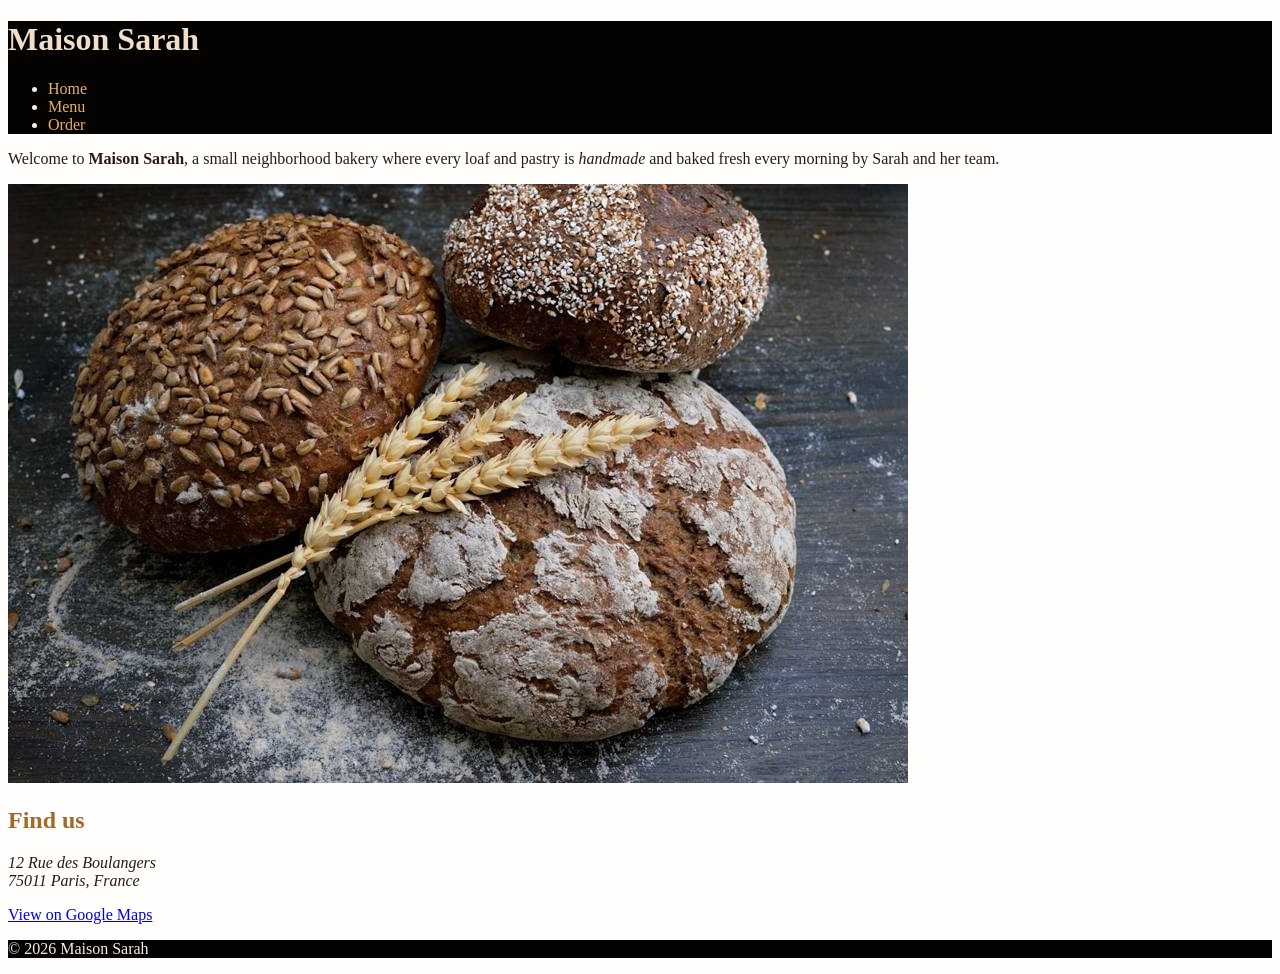
==== index.html @ dde492c6 "Add base stylesheet with dark header/footer and accent colors Palette verified for WCAG AA (4.5:1) c" ====
<!DOCTYPE html>
<html lang="en">
  <head>
    <meta charset="UTF-8">
    <meta name="viewport" content="width=device-width, initial-scale=1.0">
    <title>Maison Sarah</title>
    <link rel="stylesheet" href="styles.css">
  </head>
  <body>
    <header>
      <h1 class="brand">Maison Sarah</h1>
      <nav>
        <ul>
          <li><a href="index.html">Home</a></li>
          <li><a href="menu.html">Menu</a></li>
          <li><a href="order.html">Order</a></li>
        </ul>
      </nav>
    </header>

    <main>
      <p>Welcome to <strong>Maison Sarah</strong>, a small neighborhood bakery where every loaf and pastry is <em>handmade</em> and baked fresh every morning by Sarah and her team.</p>

      <img src="images/bakery-bread.jpg" alt="A row of freshly baked golden loaves of bread cooling on a wooden rack.">

      <section>
        <h2>Find us</h2>
        <address>
          12 Rue des Boulangers<br>
          75011 Paris, France
        </address>
        <p><a href="https://maps.google.com/?q=12+Rue+des+Boulangers+75011+Paris" target="_blank" rel="noopener noreferrer">View on Google Maps</a></p>
      </section>
    </main>

    <footer>
      <p>&copy; 2026 Maison Sarah</p>
    </footer>
  </body>
</html>
---- styles.css ----
body {
  background-color: #FFFEFC;
  color: #2A1A12;
}

header,
footer {
  background-color: #050302;
  color: #F5EDE2;
}

h1,
h2 {
  color: #9F6B2A;
}

nav a {
  text-decoration: none;
  color: #E6B25C;
}

.brand {
  color: #F0DEC8;
}

.tagline {
  color: #5A3C2A;
}

.price {
  color: #8C2D1E;
}
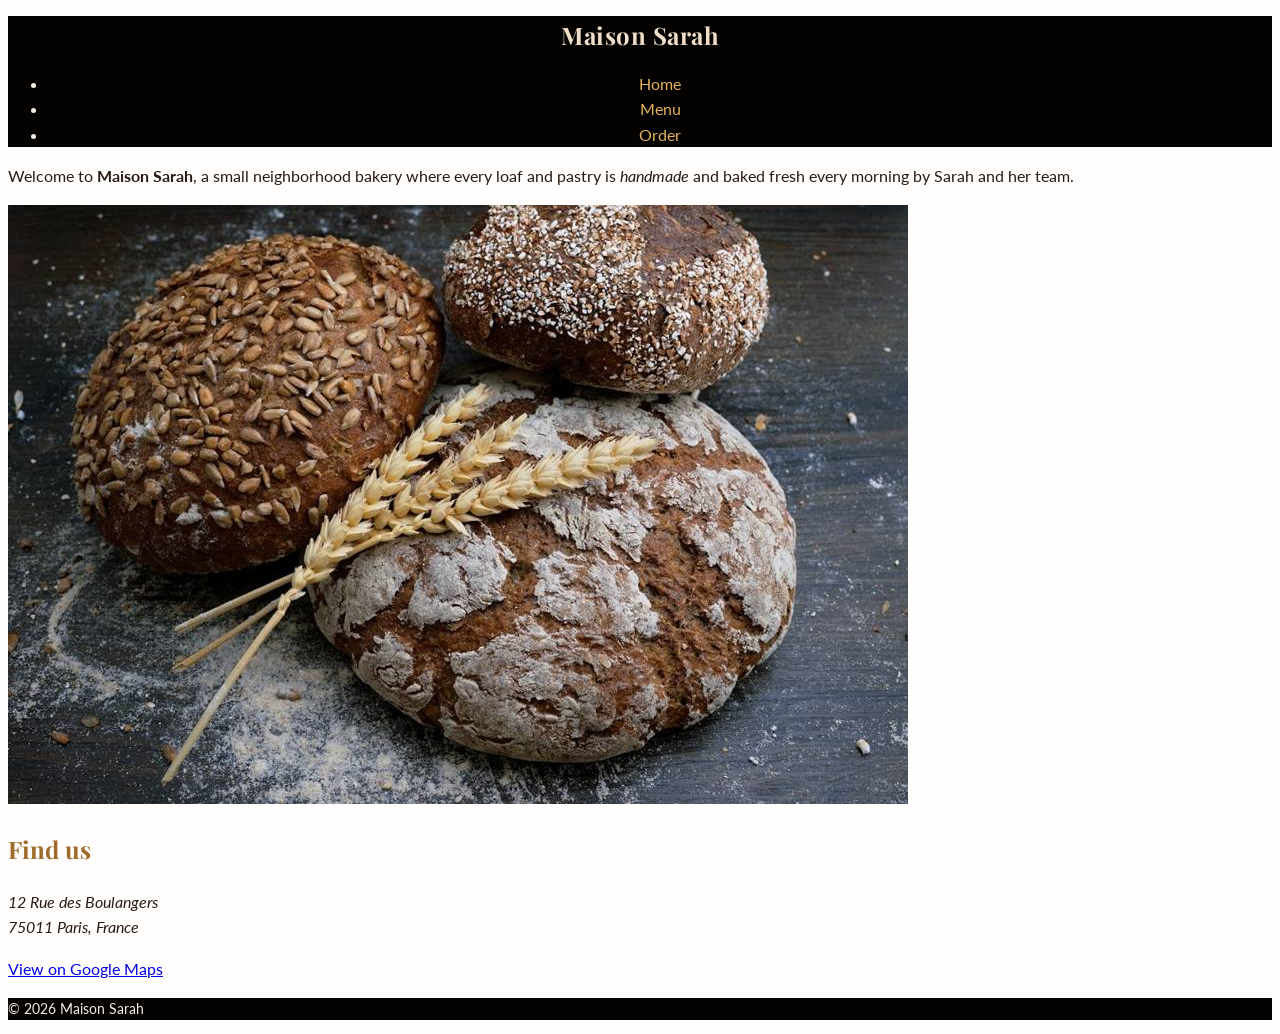
==== commit 019a9983: "Add typography system with Lato and Playfair Display Loads Google Fonts across all pages, sets rem s" ====
--- a/index.html
+++ b/index.html
@@ -4,6 +4,9 @@
     <meta charset="UTF-8">
     <meta name="viewport" content="width=device-width, initial-scale=1.0">
     <title>Maison Sarah</title>
+    <link rel="preconnect" href="https://fonts.googleapis.com">
+    <link rel="preconnect" href="https://fonts.gstatic.com" crossorigin>
+    <link href="https://fonts.googleapis.com/css2?family=Lato:wght@400;700&family=Playfair+Display:wght@600;700&display=swap" rel="stylesheet">
     <link rel="stylesheet" href="styles.css">
   </head>
   <body>
--- a/styles.css
+++ b/styles.css
@@ -1,17 +1,39 @@
+html {
+  font-size: 62.5%;
+}
+
 body {
+  font-family: "Lato", sans-serif;
+  font-size: 1.6rem;
+  line-height: 1.6;
   background-color: #FFFEFC;
   color: #2A1A12;
+}
+
+h1,
+h2 {
+  font-family: "Playfair Display", serif;
+  color: #9F6B2A;
+}
+
+h1 {
+  font-size: 3.6rem;
+  letter-spacing: 0.5px;
+}
+
+h2 {
+  font-size: 2.4rem;
 }
 
 header,
 footer {
   background-color: #050302;
   color: #F5EDE2;
+  text-align: center;
 }
 
-h1,
-h2 {
-  color: #9F6B2A;
+p {
+  text-align: left;
 }
 
 nav a {
@@ -20,13 +42,21 @@
 }
 
 .brand {
+  font-family: "Playfair Display", serif;
+  font-size: 2.4rem;
+  font-weight: 700;
   color: #F0DEC8;
 }
 
 .tagline {
+  font-style: italic;
   color: #5A3C2A;
 }
 
 .price {
   color: #8C2D1E;
 }
+
+footer p {
+  font-size: 1.4rem;
+}
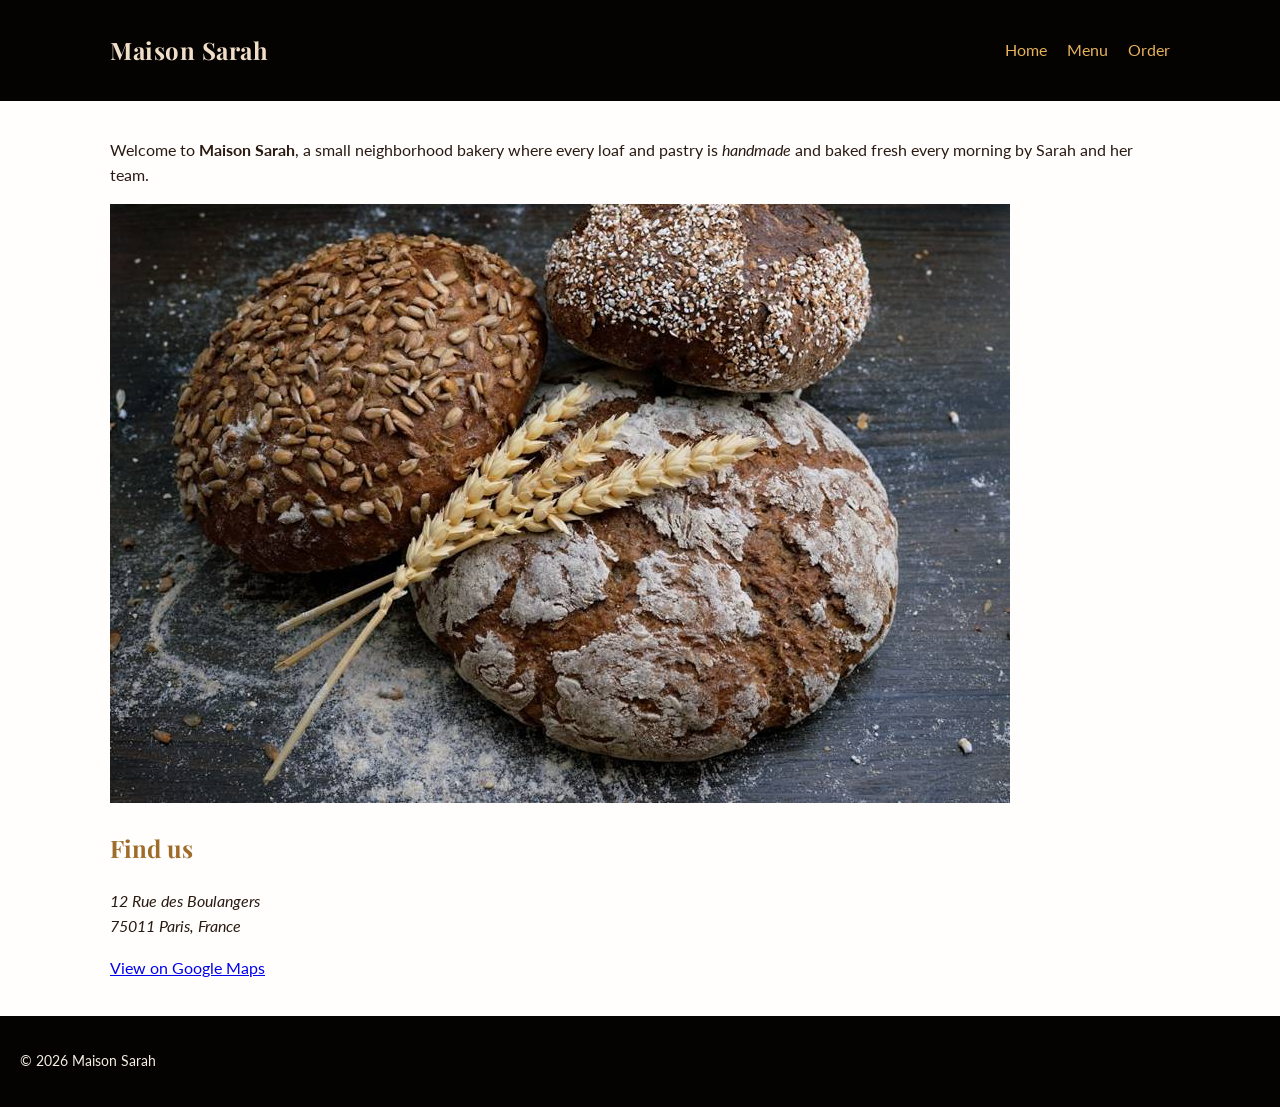
==== commit c655cef3: "Add layout system: container, flex nav, and weekend specials Universal box-sizing reset, centered .c" ====
--- a/index.html
+++ b/index.html
@@ -1,39 +1,58 @@
-<!DOCTYPE html>
+<!doctype html>
 <html lang="en">
   <head>
-    <meta charset="UTF-8">
-    <meta name="viewport" content="width=device-width, initial-scale=1.0">
+    <meta charset="UTF-8" />
+    <meta name="viewport" content="width=device-width, initial-scale=1.0" />
     <title>Maison Sarah</title>
-    <link rel="preconnect" href="https://fonts.googleapis.com">
-    <link rel="preconnect" href="https://fonts.gstatic.com" crossorigin>
-    <link href="https://fonts.googleapis.com/css2?family=Lato:wght@400;700&family=Playfair+Display:wght@600;700&display=swap" rel="stylesheet">
-    <link rel="stylesheet" href="styles.css">
+    <link rel="preconnect" href="https://fonts.googleapis.com" />
+    <link rel="preconnect" href="https://fonts.gstatic.com" crossorigin />
+    <link
+      href="https://fonts.googleapis.com/css2?family=Lato:wght@400;700&family=Playfair+Display:wght@600;700&display=swap"
+      rel="stylesheet"
+    />
+    <link rel="stylesheet" href="styles.css" />
   </head>
   <body>
     <header>
-      <h1 class="brand">Maison Sarah</h1>
-      <nav>
-        <ul>
-          <li><a href="index.html">Home</a></li>
-          <li><a href="menu.html">Menu</a></li>
-          <li><a href="order.html">Order</a></li>
-        </ul>
-      </nav>
+      <div class="container header-bar">
+        <h1 class="brand">Maison Sarah</h1>
+        <nav>
+          <a href="index.html">Home</a>
+          <a href="menu.html">Menu</a>
+          <a href="order.html">Order</a>
+        </nav>
+      </div>
     </header>
 
     <main>
-      <p>Welcome to <strong>Maison Sarah</strong>, a small neighborhood bakery where every loaf and pastry is <em>handmade</em> and baked fresh every morning by Sarah and her team.</p>
+      <div class="container">
+        <p>
+          Welcome to <strong>Maison Sarah</strong>, a small neighborhood bakery
+          where every loaf and pastry is <em>handmade</em> and baked fresh every
+          morning by Sarah and her team.
+        </p>
 
-      <img src="images/bakery-bread.jpg" alt="A row of freshly baked golden loaves of bread cooling on a wooden rack.">
+        <img
+          src="images/bakery-bread.jpg"
+          alt="A row of freshly baked golden loaves of bread cooling on a wooden rack."
+        />
 
-      <section>
-        <h2>Find us</h2>
-        <address>
-          12 Rue des Boulangers<br>
-          75011 Paris, France
-        </address>
-        <p><a href="https://maps.google.com/?q=12+Rue+des+Boulangers+75011+Paris" target="_blank" rel="noopener noreferrer">View on Google Maps</a></p>
-      </section>
+        <section>
+          <h2>Find us</h2>
+          <address>
+            12 Rue des Boulangers<br />
+            75011 Paris, France
+          </address>
+          <p>
+            <a
+              href="https://maps.google.com/?q=12+Rue+des+Boulangers+75011+Paris"
+              target="_blank"
+              rel="noopener noreferrer"
+              >View on Google Maps</a
+            >
+          </p>
+        </section>
+      </div>
     </main>
 
     <footer>
--- a/styles.css
+++ b/styles.css
@@ -1,19 +1,24 @@
+* {
+  box-sizing: border-box;
+}
+
 html {
   font-size: 62.5%;
 }
 
 body {
+  margin: 0;
   font-family: "Lato", sans-serif;
   font-size: 1.6rem;
   line-height: 1.6;
-  background-color: #FFFEFC;
-  color: #2A1A12;
+  background-color: #fffefc;
+  color: #2a1a12;
 }
 
 h1,
 h2 {
   font-family: "Playfair Display", serif;
-  color: #9F6B2A;
+  color: #9f6b2a;
 }
 
 h1 {
@@ -28,8 +33,38 @@
 header,
 footer {
   background-color: #050302;
-  color: #F5EDE2;
+  color: #f5ede2;
   text-align: center;
+}
+
+footer {
+  padding: 2rem;
+}
+
+.container {
+  max-width: 1100px;
+  margin: 0 auto;
+  padding: 0 2rem;
+}
+
+.header-bar {
+  display: flex;
+  justify-content: space-between;
+  align-items: center;
+  padding: 1.5rem 2rem;
+}
+
+nav {
+  display: flex;
+  gap: 2rem;
+}
+
+main {
+  padding: 2rem;
+}
+
+main img {
+  max-width: 100%;
 }
 
 p {
@@ -38,23 +73,42 @@
 
 nav a {
   text-decoration: none;
-  color: #E6B25C;
+  color: #e6b25c;
 }
 
 .brand {
   font-family: "Playfair Display", serif;
   font-size: 2.4rem;
   font-weight: 700;
-  color: #F0DEC8;
+  color: #f0dec8;
 }
 
 .tagline {
   font-style: italic;
-  color: #5A3C2A;
+  color: #5a3c2a;
 }
 
 .price {
-  color: #8C2D1E;
+  color: #8c2d1e;
+}
+
+.card-row {
+  display: flex;
+  flex-wrap: wrap;
+  gap: 2rem;
+}
+
+.card {
+  flex: 1 1 240px;
+  border: 1px solid #e6d9c8;
+  border-radius: 8px;
+  padding: 1.5rem;
+  text-align: center;
+}
+
+.card img {
+  max-width: 100%;
+  border-radius: 4px;
 }
 
 footer p {
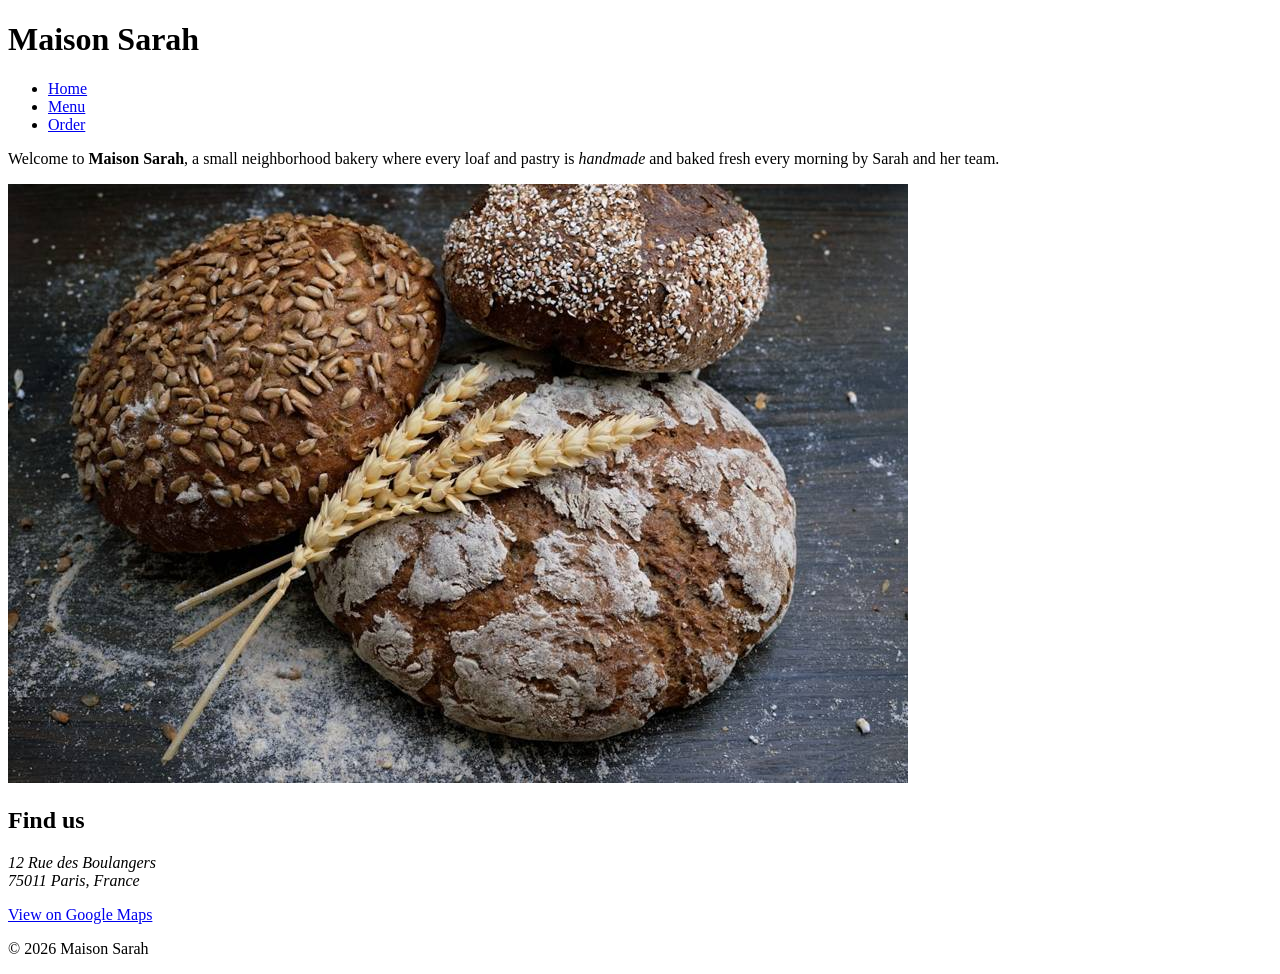
==== commit 347f7a3d: "Merge pull request #8 from amirwebd3v/exercise-03-page-structure Build the three pages of Maison Sar" ====
--- a/index.html
+++ b/index.html
@@ -1,58 +1,35 @@
-<!doctype html>
+<!DOCTYPE html>
 <html lang="en">
   <head>
-    <meta charset="UTF-8" />
-    <meta name="viewport" content="width=device-width, initial-scale=1.0" />
+    <meta charset="UTF-8">
+    <meta name="viewport" content="width=device-width, initial-scale=1.0">
     <title>Maison Sarah</title>
-    <link rel="preconnect" href="https://fonts.googleapis.com" />
-    <link rel="preconnect" href="https://fonts.gstatic.com" crossorigin />
-    <link
-      href="https://fonts.googleapis.com/css2?family=Lato:wght@400;700&family=Playfair+Display:wght@600;700&display=swap"
-      rel="stylesheet"
-    />
-    <link rel="stylesheet" href="styles.css" />
   </head>
   <body>
     <header>
-      <div class="container header-bar">
-        <h1 class="brand">Maison Sarah</h1>
-        <nav>
-          <a href="index.html">Home</a>
-          <a href="menu.html">Menu</a>
-          <a href="order.html">Order</a>
-        </nav>
-      </div>
+      <h1>Maison Sarah</h1>
+      <nav>
+        <ul>
+          <li><a href="index.html">Home</a></li>
+          <li><a href="menu.html">Menu</a></li>
+          <li><a href="order.html">Order</a></li>
+        </ul>
+      </nav>
     </header>
 
     <main>
-      <div class="container">
-        <p>
-          Welcome to <strong>Maison Sarah</strong>, a small neighborhood bakery
-          where every loaf and pastry is <em>handmade</em> and baked fresh every
-          morning by Sarah and her team.
-        </p>
+      <p>Welcome to <strong>Maison Sarah</strong>, a small neighborhood bakery where every loaf and pastry is <em>handmade</em> and baked fresh every morning by Sarah and her team.</p>
 
-        <img
-          src="images/bakery-bread.jpg"
-          alt="A row of freshly baked golden loaves of bread cooling on a wooden rack."
-        />
+      <img src="images/bakery-bread.jpg" alt="A row of freshly baked golden loaves of bread cooling on a wooden rack.">
 
-        <section>
-          <h2>Find us</h2>
-          <address>
-            12 Rue des Boulangers<br />
-            75011 Paris, France
-          </address>
-          <p>
-            <a
-              href="https://maps.google.com/?q=12+Rue+des+Boulangers+75011+Paris"
-              target="_blank"
-              rel="noopener noreferrer"
-              >View on Google Maps</a
-            >
-          </p>
-        </section>
-      </div>
+      <section>
+        <h2>Find us</h2>
+        <address>
+          12 Rue des Boulangers<br>
+          75011 Paris, France
+        </address>
+        <p><a href="https://maps.google.com/?q=12+Rue+des+Boulangers+75011+Paris" target="_blank" rel="noopener noreferrer">View on Google Maps</a></p>
+      </section>
     </main>
 
     <footer>
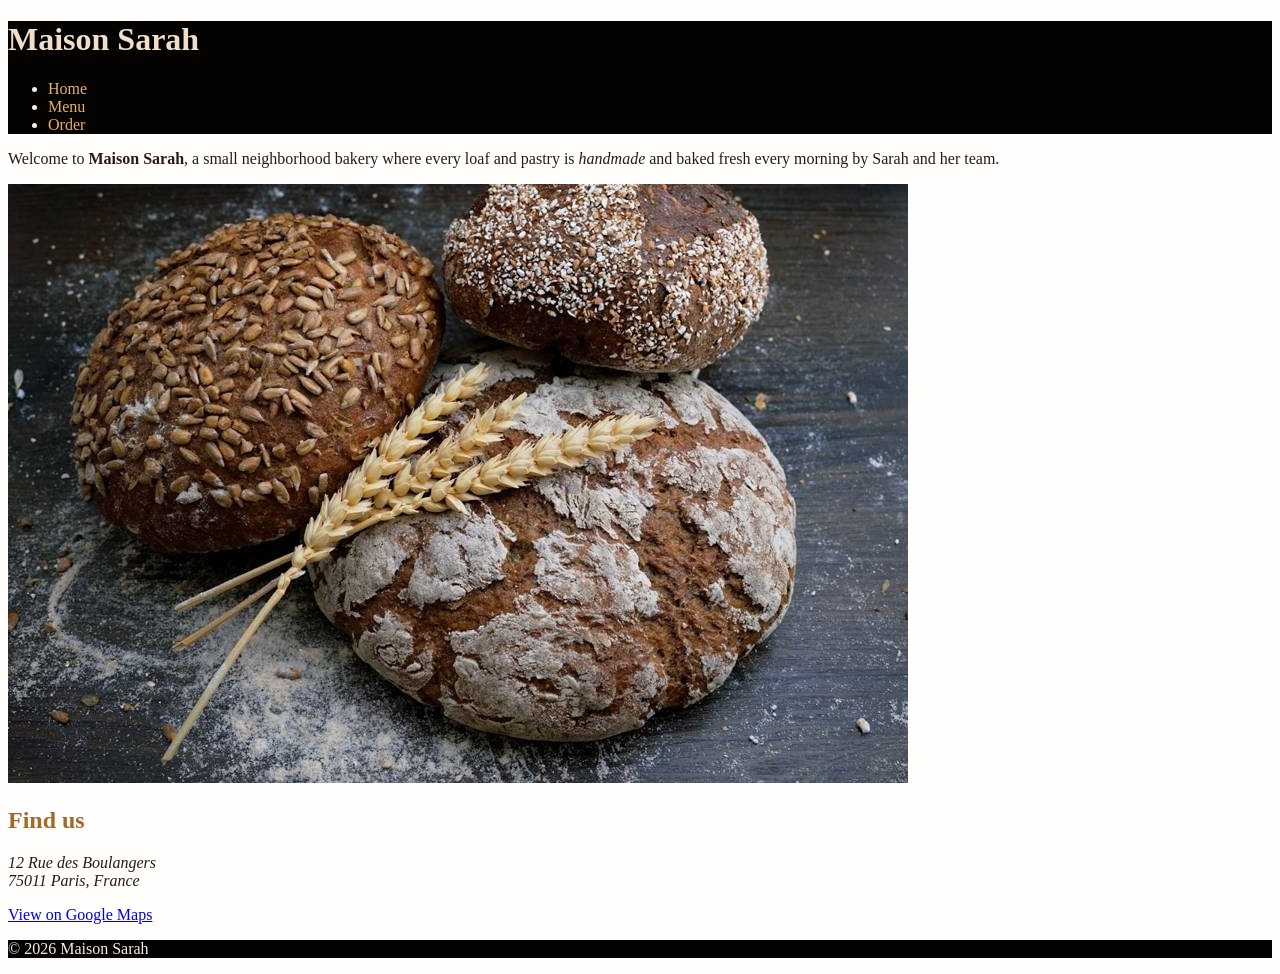
==== commit bc3a2d85: "Merge pull request #9 from amirwebd3v/exercise-04-base-styles Add base color stage: styles.css acros" ====
--- a/index.html
+++ b/index.html
@@ -4,10 +4,11 @@
     <meta charset="UTF-8">
     <meta name="viewport" content="width=device-width, initial-scale=1.0">
     <title>Maison Sarah</title>
+    <link rel="stylesheet" href="styles.css">
   </head>
   <body>
     <header>
-      <h1>Maison Sarah</h1>
+      <h1 class="brand">Maison Sarah</h1>
       <nav>
         <ul>
           <li><a href="index.html">Home</a></li>
--- a/styles.css
+++ b/styles.css
@@ -0,0 +1,32 @@
+body {
+  background-color: #FFFEFC;
+  color: #2A1A12;
+}
+
+header,
+footer {
+  background-color: #050302;
+  color: #F5EDE2;
+}
+
+h1,
+h2 {
+  color: #9F6B2A;
+}
+
+nav a {
+  text-decoration: none;
+  color: #E6B25C;
+}
+
+.brand {
+  color: #F0DEC8;
+}
+
+.tagline {
+  color: #5A3C2A;
+}
+
+.price {
+  color: #8C2D1E;
+}
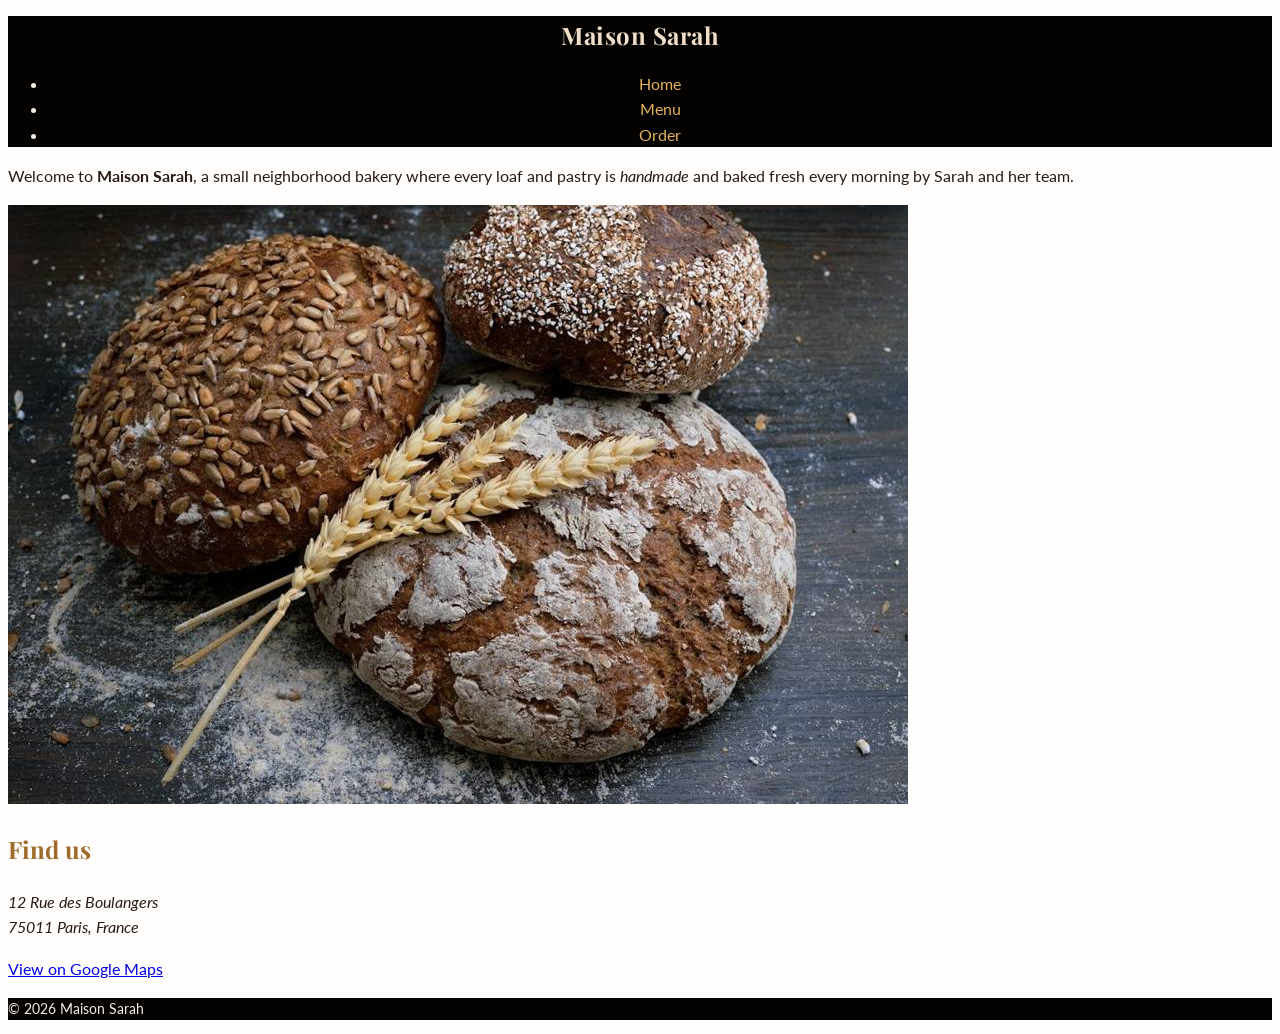
==== commit 9484bf04: "Merge pull request #10 from amirwebd3v/exercise-05-typography Add typography system with Lato and Pl" ====
--- a/index.html
+++ b/index.html
@@ -4,6 +4,9 @@
     <meta charset="UTF-8">
     <meta name="viewport" content="width=device-width, initial-scale=1.0">
     <title>Maison Sarah</title>
+    <link rel="preconnect" href="https://fonts.googleapis.com">
+    <link rel="preconnect" href="https://fonts.gstatic.com" crossorigin>
+    <link href="https://fonts.googleapis.com/css2?family=Lato:wght@400;700&family=Playfair+Display:wght@600;700&display=swap" rel="stylesheet">
     <link rel="stylesheet" href="styles.css">
   </head>
   <body>
--- a/styles.css
+++ b/styles.css
@@ -1,17 +1,39 @@
+html {
+  font-size: 62.5%;
+}
+
 body {
+  font-family: "Lato", sans-serif;
+  font-size: 1.6rem;
+  line-height: 1.6;
   background-color: #FFFEFC;
   color: #2A1A12;
+}
+
+h1,
+h2 {
+  font-family: "Playfair Display", serif;
+  color: #9F6B2A;
+}
+
+h1 {
+  font-size: 3.6rem;
+  letter-spacing: 0.5px;
+}
+
+h2 {
+  font-size: 2.4rem;
 }
 
 header,
 footer {
   background-color: #050302;
   color: #F5EDE2;
+  text-align: center;
 }
 
-h1,
-h2 {
-  color: #9F6B2A;
+p {
+  text-align: left;
 }
 
 nav a {
@@ -20,13 +42,21 @@
 }
 
 .brand {
+  font-family: "Playfair Display", serif;
+  font-size: 2.4rem;
+  font-weight: 700;
   color: #F0DEC8;
 }
 
 .tagline {
+  font-style: italic;
   color: #5A3C2A;
 }
 
 .price {
   color: #8C2D1E;
 }
+
+footer p {
+  font-size: 1.4rem;
+}
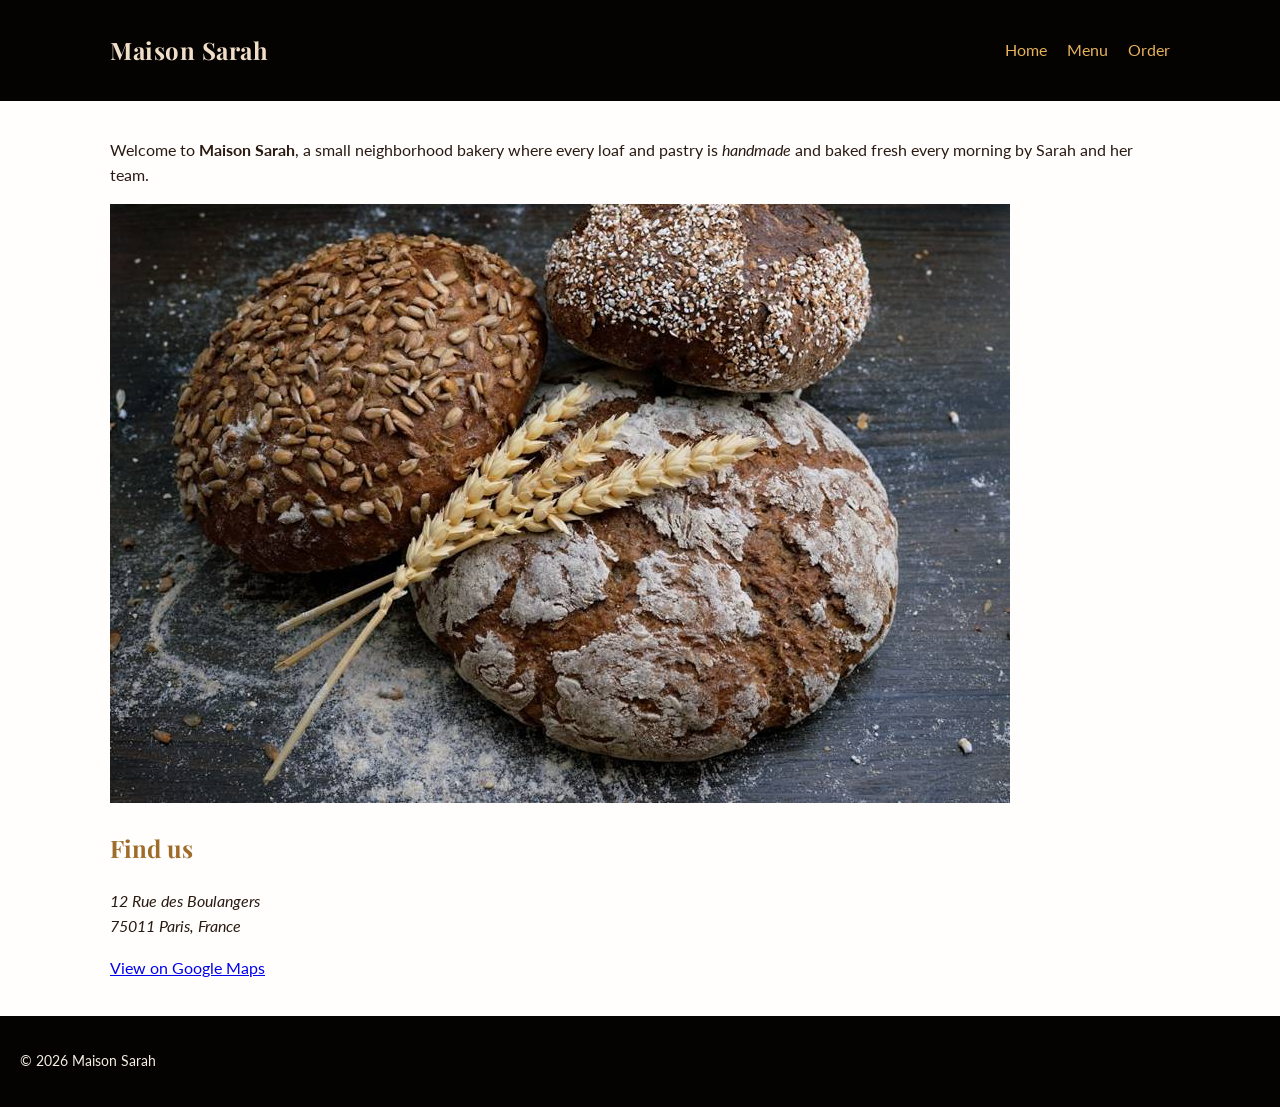
==== commit 16b6bfaa: "Merge pull request #11 from amirwebd3v/exercise-06-layout Add layout system: container, flex nav, an" ====
--- a/index.html
+++ b/index.html
@@ -1,39 +1,58 @@
-<!DOCTYPE html>
+<!doctype html>
 <html lang="en">
   <head>
-    <meta charset="UTF-8">
-    <meta name="viewport" content="width=device-width, initial-scale=1.0">
+    <meta charset="UTF-8" />
+    <meta name="viewport" content="width=device-width, initial-scale=1.0" />
     <title>Maison Sarah</title>
-    <link rel="preconnect" href="https://fonts.googleapis.com">
-    <link rel="preconnect" href="https://fonts.gstatic.com" crossorigin>
-    <link href="https://fonts.googleapis.com/css2?family=Lato:wght@400;700&family=Playfair+Display:wght@600;700&display=swap" rel="stylesheet">
-    <link rel="stylesheet" href="styles.css">
+    <link rel="preconnect" href="https://fonts.googleapis.com" />
+    <link rel="preconnect" href="https://fonts.gstatic.com" crossorigin />
+    <link
+      href="https://fonts.googleapis.com/css2?family=Lato:wght@400;700&family=Playfair+Display:wght@600;700&display=swap"
+      rel="stylesheet"
+    />
+    <link rel="stylesheet" href="styles.css" />
   </head>
   <body>
     <header>
-      <h1 class="brand">Maison Sarah</h1>
-      <nav>
-        <ul>
-          <li><a href="index.html">Home</a></li>
-          <li><a href="menu.html">Menu</a></li>
-          <li><a href="order.html">Order</a></li>
-        </ul>
-      </nav>
+      <div class="container header-bar">
+        <h1 class="brand">Maison Sarah</h1>
+        <nav>
+          <a href="index.html">Home</a>
+          <a href="menu.html">Menu</a>
+          <a href="order.html">Order</a>
+        </nav>
+      </div>
     </header>
 
     <main>
-      <p>Welcome to <strong>Maison Sarah</strong>, a small neighborhood bakery where every loaf and pastry is <em>handmade</em> and baked fresh every morning by Sarah and her team.</p>
+      <div class="container">
+        <p>
+          Welcome to <strong>Maison Sarah</strong>, a small neighborhood bakery
+          where every loaf and pastry is <em>handmade</em> and baked fresh every
+          morning by Sarah and her team.
+        </p>
 
-      <img src="images/bakery-bread.jpg" alt="A row of freshly baked golden loaves of bread cooling on a wooden rack.">
+        <img
+          src="images/bakery-bread.jpg"
+          alt="A row of freshly baked golden loaves of bread cooling on a wooden rack."
+        />
 
-      <section>
-        <h2>Find us</h2>
-        <address>
-          12 Rue des Boulangers<br>
-          75011 Paris, France
-        </address>
-        <p><a href="https://maps.google.com/?q=12+Rue+des+Boulangers+75011+Paris" target="_blank" rel="noopener noreferrer">View on Google Maps</a></p>
-      </section>
+        <section>
+          <h2>Find us</h2>
+          <address>
+            12 Rue des Boulangers<br />
+            75011 Paris, France
+          </address>
+          <p>
+            <a
+              href="https://maps.google.com/?q=12+Rue+des+Boulangers+75011+Paris"
+              target="_blank"
+              rel="noopener noreferrer"
+              >View on Google Maps</a
+            >
+          </p>
+        </section>
+      </div>
     </main>
 
     <footer>
--- a/styles.css
+++ b/styles.css
@@ -1,19 +1,24 @@
+* {
+  box-sizing: border-box;
+}
+
 html {
   font-size: 62.5%;
 }
 
 body {
+  margin: 0;
   font-family: "Lato", sans-serif;
   font-size: 1.6rem;
   line-height: 1.6;
-  background-color: #FFFEFC;
-  color: #2A1A12;
+  background-color: #fffefc;
+  color: #2a1a12;
 }
 
 h1,
 h2 {
   font-family: "Playfair Display", serif;
-  color: #9F6B2A;
+  color: #9f6b2a;
 }
 
 h1 {
@@ -28,8 +33,38 @@
 header,
 footer {
   background-color: #050302;
-  color: #F5EDE2;
+  color: #f5ede2;
   text-align: center;
+}
+
+footer {
+  padding: 2rem;
+}
+
+.container {
+  max-width: 1100px;
+  margin: 0 auto;
+  padding: 0 2rem;
+}
+
+.header-bar {
+  display: flex;
+  justify-content: space-between;
+  align-items: center;
+  padding: 1.5rem 2rem;
+}
+
+nav {
+  display: flex;
+  gap: 2rem;
+}
+
+main {
+  padding: 2rem;
+}
+
+main img {
+  max-width: 100%;
 }
 
 p {
@@ -38,25 +73,143 @@
 
 nav a {
   text-decoration: none;
-  color: #E6B25C;
+  color: #e6b25c;
 }
 
 .brand {
   font-family: "Playfair Display", serif;
   font-size: 2.4rem;
   font-weight: 700;
-  color: #F0DEC8;
+  color: #f0dec8;
 }
 
 .tagline {
   font-style: italic;
-  color: #5A3C2A;
+  color: #5a3c2a;
 }
 
 .price {
-  color: #8C2D1E;
+  color: #8c2d1e;
+}
+
+.card-row {
+  display: flex;
+  flex-wrap: wrap;
+  gap: 2rem;
+}
+
+.card {
+  flex: 1 1 240px;
+  border: 1px solid #e6d9c8;
+  border-radius: 8px;
+  padding: 1.5rem;
+  text-align: center;
+}
+
+.card img {
+  max-width: 100%;
+  border-radius: 4px;
 }
 
 footer p {
   font-size: 1.4rem;
 }
+
+table {
+  border-collapse: collapse;
+  width: 100%;
+  margin: 1.5rem 0 3rem;
+}
+
+th,
+td {
+  padding: 1rem 1.5rem;
+  border: 1px solid #e6d9c8;
+  text-align: left;
+}
+
+thead tr {
+  background-color: #050302;
+  color: #f5ede2;
+}
+
+tbody tr:nth-child(even) {
+  background-color: #f5ede2;
+}
+
+fieldset {
+  border: 1px solid #e6d9c8;
+  border-radius: 8px;
+  padding: 1.5rem 2rem;
+  margin-bottom: 2rem;
+}
+
+legend {
+  font-family: "Playfair Display", serif;
+  color: #9f6b2a;
+  padding: 0 0.5rem;
+}
+
+label {
+  display: block;
+  margin: 1rem 0 0.5rem;
+  font-weight: 700;
+}
+
+.choice {
+  display: flex;
+  align-items: center;
+  gap: 0.8rem;
+  margin: 0.8rem 0;
+}
+
+.choice label {
+  display: inline;
+  margin: 0;
+  font-weight: 400;
+}
+
+.field {
+  font-family: "Lato", sans-serif;
+  font-size: 1.6rem;
+  padding: 0.8rem 1rem;
+  border: 1px solid #e6d9c8;
+  border-radius: 4px;
+  max-width: 400px;
+  width: 100%;
+}
+
+textarea.field {
+  min-height: 8rem;
+}
+
+input,
+textarea,
+select {
+  accent-color: #9f6b2a;
+}
+
+.field:focus {
+  outline: 2px solid #9f6b2a;
+  outline-offset: 2px;
+}
+
+.field:required {
+  border-left: 3px solid #8c2d1e;
+}
+
+button[type="submit"] {
+  font-family: "Lato", sans-serif;
+  font-size: 1.6rem;
+  font-weight: 700;
+  background-color: #050302;
+  color: #f5ede2;
+  border: none;
+  border-radius: 4px;
+  padding: 1rem 2rem;
+  cursor: pointer;
+}
+
+button[type="submit"]:hover {
+  background-color: #2a1a12;
+}
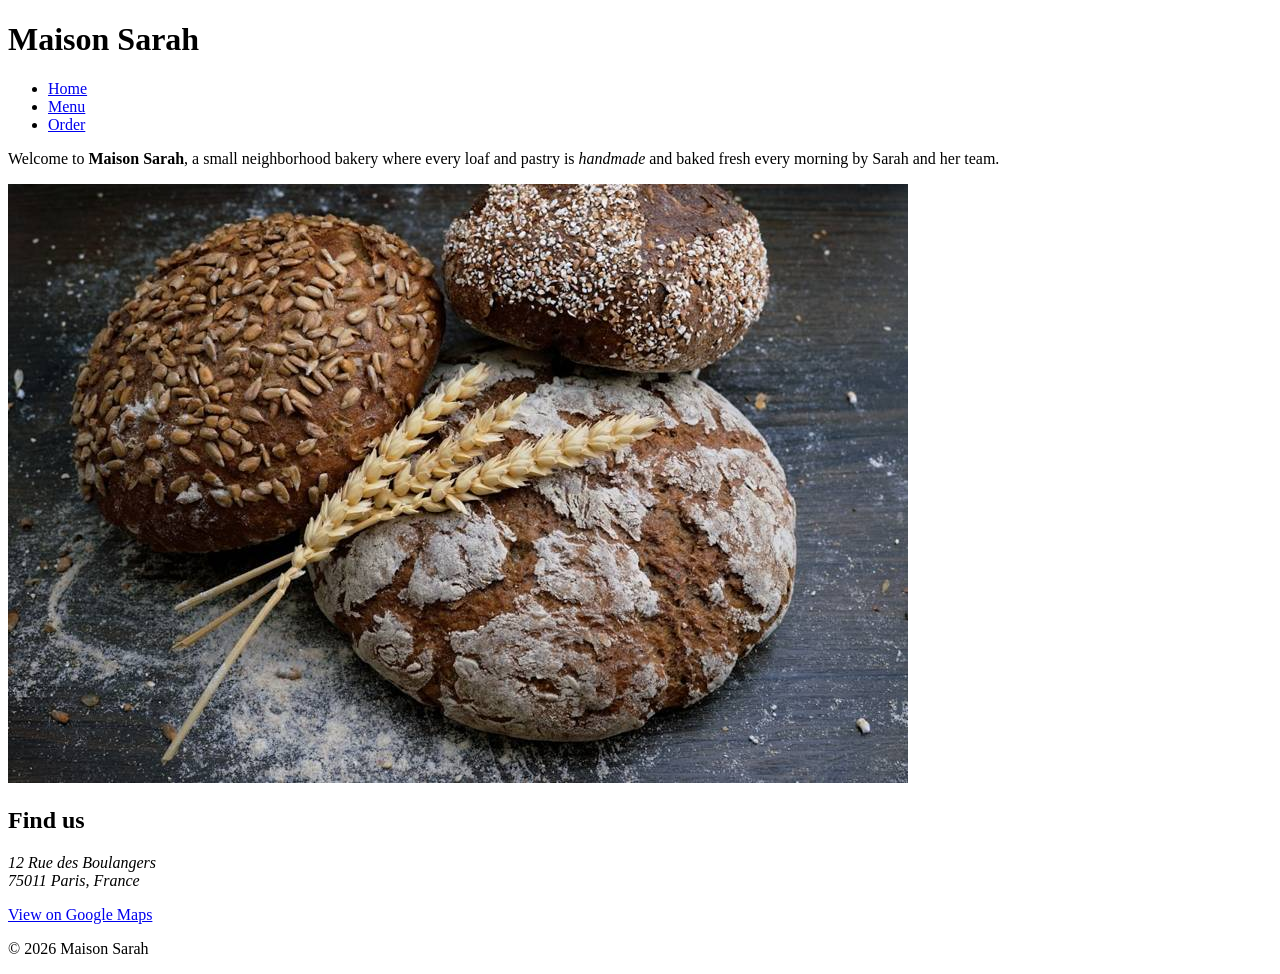
==== commit b1f081f9: "Merge pull request #7 from amirwebd3v/exercise-02-first-release Add welcome paragraph to home page" ====
--- a/index.html
+++ b/index.html
@@ -1,58 +1,35 @@
-<!doctype html>
+<!DOCTYPE html>
 <html lang="en">
   <head>
-    <meta charset="UTF-8" />
-    <meta name="viewport" content="width=device-width, initial-scale=1.0" />
+    <meta charset="UTF-8">
+    <meta name="viewport" content="width=device-width, initial-scale=1.0">
     <title>Maison Sarah</title>
-    <link rel="preconnect" href="https://fonts.googleapis.com" />
-    <link rel="preconnect" href="https://fonts.gstatic.com" crossorigin />
-    <link
-      href="https://fonts.googleapis.com/css2?family=Lato:wght@400;700&family=Playfair+Display:wght@600;700&display=swap"
-      rel="stylesheet"
-    />
-    <link rel="stylesheet" href="styles.css" />
   </head>
   <body>
     <header>
-      <div class="container header-bar">
-        <h1 class="brand">Maison Sarah</h1>
-        <nav>
-          <a href="index.html">Home</a>
-          <a href="menu.html">Menu</a>
-          <a href="order.html">Order</a>
-        </nav>
-      </div>
+      <h1>Maison Sarah</h1>
+      <nav>
+        <ul>
+          <li><a href="index.html">Home</a></li>
+          <li><a href="menu.html">Menu</a></li>
+          <li><a href="order.html">Order</a></li>
+        </ul>
+      </nav>
     </header>
 
     <main>
-      <div class="container">
-        <p>
-          Welcome to <strong>Maison Sarah</strong>, a small neighborhood bakery
-          where every loaf and pastry is <em>handmade</em> and baked fresh every
-          morning by Sarah and her team.
-        </p>
+      <p>Welcome to <strong>Maison Sarah</strong>, a small neighborhood bakery where every loaf and pastry is <em>handmade</em> and baked fresh every morning by Sarah and her team.</p>
 
-        <img
-          src="images/bakery-bread.jpg"
-          alt="A row of freshly baked golden loaves of bread cooling on a wooden rack."
-        />
+      <img src="images/bakery-bread.jpg" alt="A row of freshly baked golden loaves of bread cooling on a wooden rack.">
 
-        <section>
-          <h2>Find us</h2>
-          <address>
-            12 Rue des Boulangers<br />
-            75011 Paris, France
-          </address>
-          <p>
-            <a
-              href="https://maps.google.com/?q=12+Rue+des+Boulangers+75011+Paris"
-              target="_blank"
-              rel="noopener noreferrer"
-              >View on Google Maps</a
-            >
-          </p>
-        </section>
-      </div>
+      <section>
+        <h2>Find us</h2>
+        <address>
+          12 Rue des Boulangers<br>
+          75011 Paris, France
+        </address>
+        <p><a href="https://maps.google.com/?q=12+Rue+des+Boulangers+75011+Paris" target="_blank" rel="noopener noreferrer">View on Google Maps</a></p>
+      </section>
     </main>
 
     <footer>
